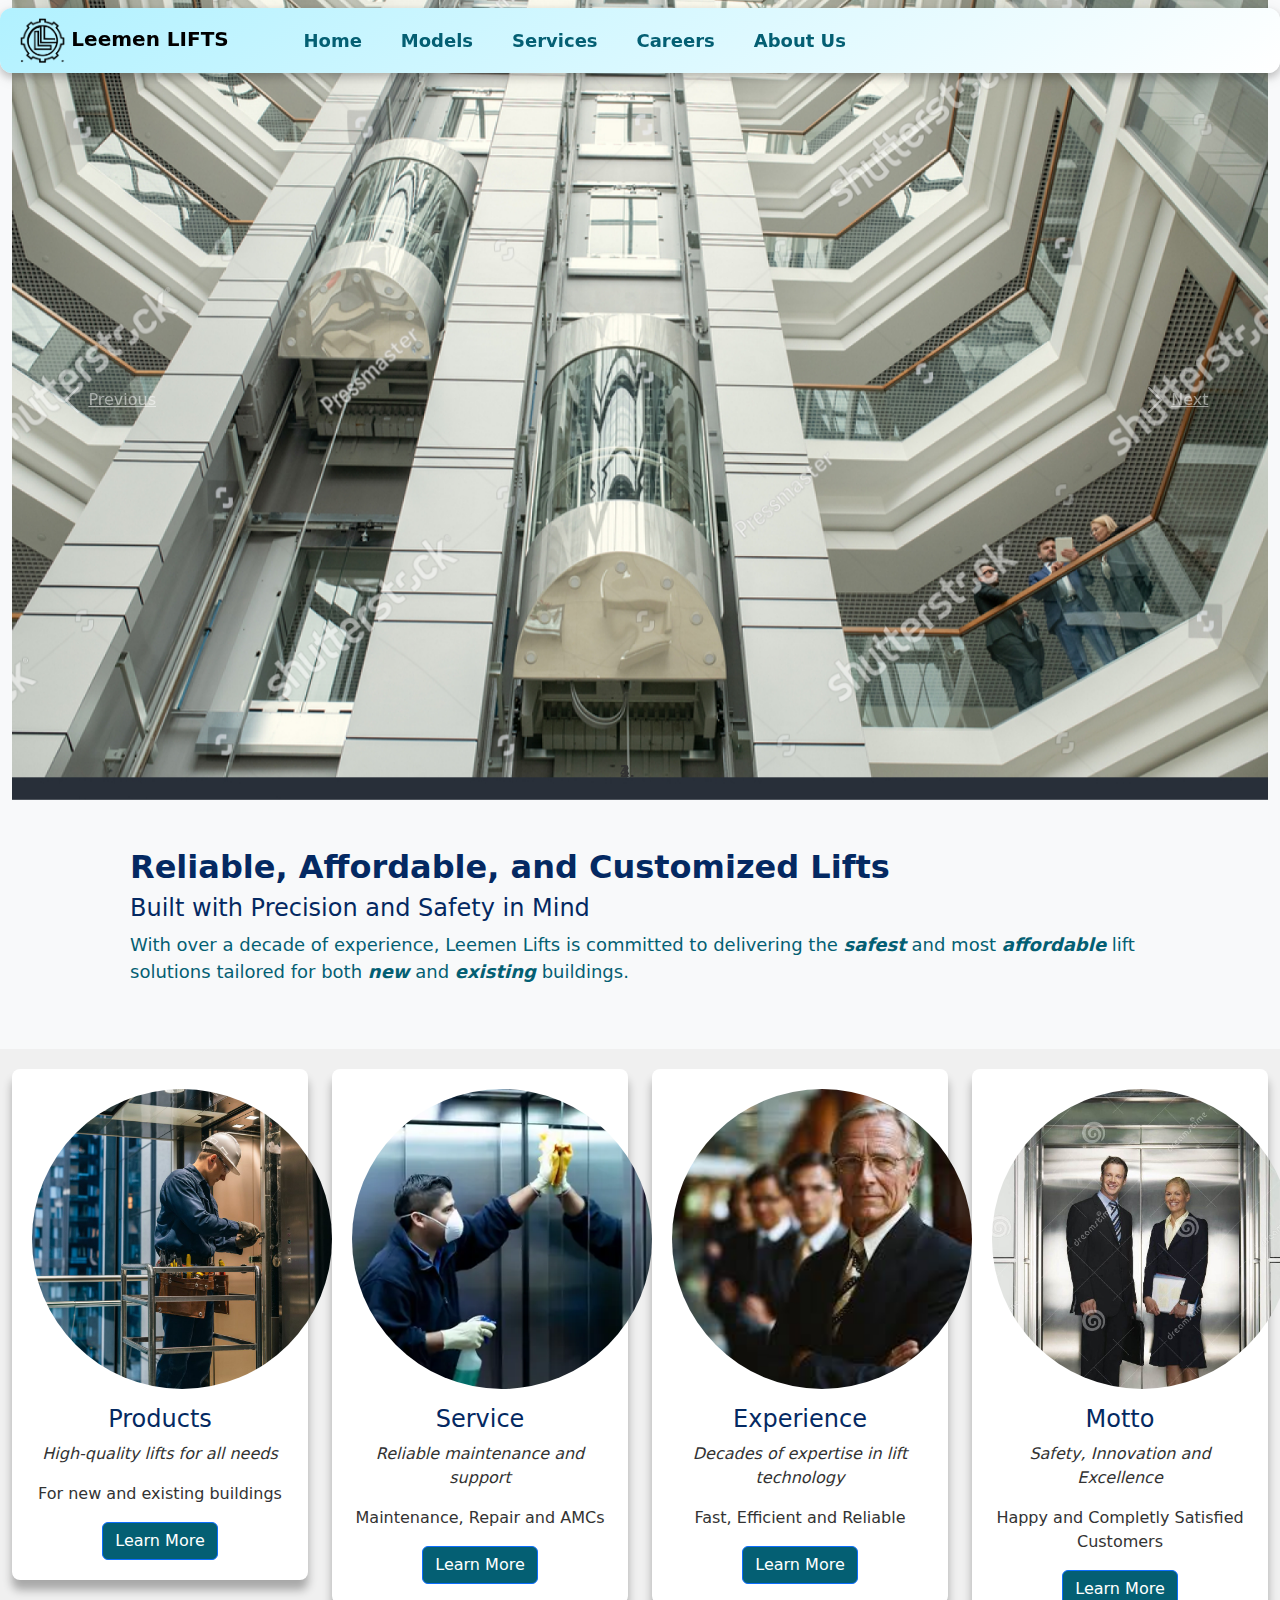
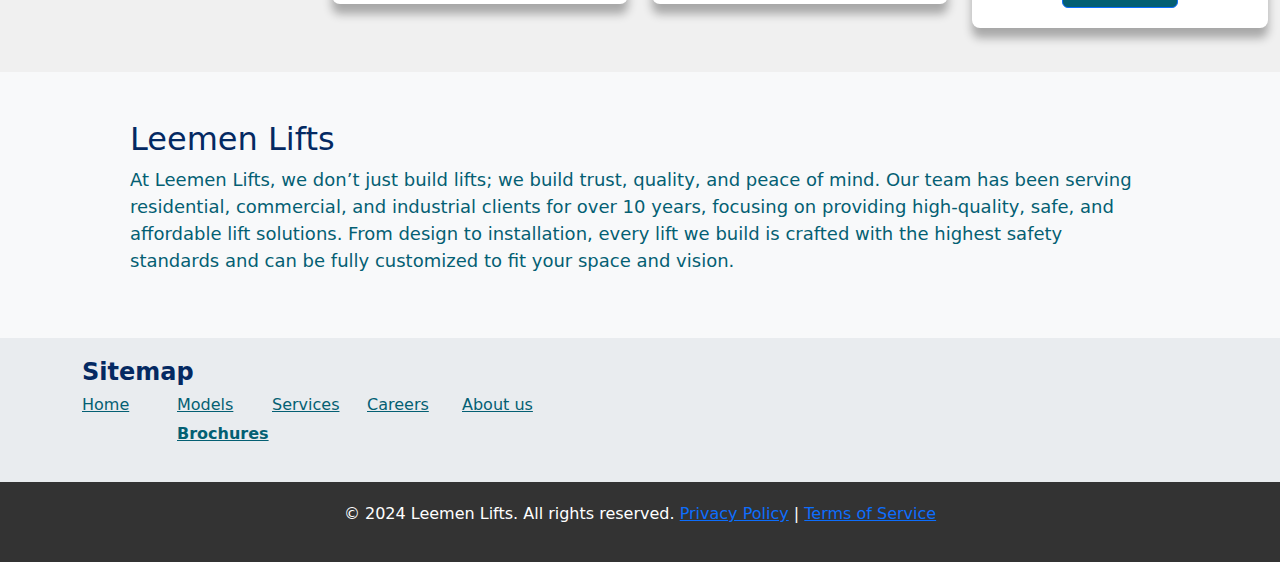
==== index.html @ fea9c51a "first" ====
<!DOCTYPE html>
<html lang="en">



<head>
    <meta charset="UTF-8">
    <meta name="viewport" content="width=device-width, initial-scale=1.0">
    <title>Leemen Lifts - Home</title>
    <link href="https://cdn.jsdelivr.net/npm/bootstrap@5.3.0-alpha1/dist/css/bootstrap.min.css" rel="stylesheet">
    <link rel="stylesheet" href="home/home_styles.css">
</head>



<body>

<!-- Navbar -->
<div class="container-fluid">
    <nav class="navbar navbar-expand-lg navbar-light fixed-top">
        <a class="navbar-brand" href="index.html">
            <img src="home/images/leemen_logo.png" alt="Leemen Lifts Logo" width="45" height="45"> 
            <strong>Leemen LIFTS</strong>
        </a>
        <button class="navbar-toggler" type="button" data-toggle="collapse" data-target="#navbarNav" aria-controls="navbarNav" aria-expanded="false" aria-label="Toggle navigation">
            <span class="navbar-toggler-icon"></span>
        </button>
        <div class="collapse navbar-collapse justify-content-between" id="navbarNav">
            <ul class="navbar-nav">
                <li id="qwerty" class="nav-item active"><a class="nav-link" href="index.html">Home</a></li>
                <li class="nav-item"><a class="nav-link" href="models/models.html">Models</a></li>
                <li class="nav-item"><a class="nav-link" href="services/services.html">Services</a></li>
                <li class="nav-item"><a class="nav-link" href="careers/careers.html">Careers</a></li>
                <li class="nav-item"><a class="nav-link" href="about_us/aboutus.html">About Us</a></li>
            </ul>
        </div>
    </nav>
</div>




<!-- Carousel -->
<div class="container-fluid">
    <div id="carouselExampleIndicators" class="carousel slide" data-ride="carousel">
        <ol class="carousel-indicators">
            <li data-target="#carouselExampleIndicators" data-slide-to="0" class="active"></li>
            <li data-target="#carouselExampleIndicators" data-slide-to="1"></li>
            <li data-target="#carouselExampleIndicators" data-slide-to="2"></li>
            <li data-target="#carouselExampleIndicators" data-slide-to="3"></li>
        </ol>
        <div class="carousel-inner">
            <div class="carousel-item active">
                <img src="home/images/home_outside.jpg" class="d-block w-100" alt="Slide 1">
            </div>
            <div class="carousel-item">
                <img src="home/images/home_staircase.jpg" class="d-block w-100" alt="Slide 2">
            </div>
            <div class="carousel-item">
                <img src="home/images/home_steel_front.webp" class="d-block w-100" alt="Slide 3">
            </div>
            <div class="carousel-item">
                <img src="home/images/home_terrace.jpg" class="d-block w-100" alt="Slide 4">
            </div>
        </div>
        <a class="carousel-control-prev" href="#carouselExampleIndicators" role="button" data-slide="prev">
            <span class="carousel-control-prev-icon" aria-hidden="true"></span>
            <span class="sr-only">Previous</span>
        </a>
        <a class="carousel-control-next" href="#carouselExampleIndicators" role="button" data-slide="next">
            <span class="carousel-control-next-icon" aria-hidden="true"></span>
            <span class="sr-only">Next</span>
        </a>
    </div>
</div>

<!-- Jumbotron Section -->
<div class="container">
    <div class="col-md-12">
        <div class="h-100 p-5 bg-light rounded-3">
            <h2 id="home_jumbotron_head"><strong>Reliable, Affordable, and Customized Lifts </strong></h2>
            <h4 id="home_jumbotron_head">Built with Precision and Safety in Mind</h4>
          <p id="home_jumbotron_para">With over a decade of experience, Leemen Lifts is committed to delivering 
            the <strong><em>safest</em></strong> and most <strong><em>affordable</em></strong> lift solutions 
            tailored for both <strong><em>new</em></strong> and <strong><em>existing</em></strong> buildings.</p>
          <!-- <button class="btn btn-outline-secondary" type="button">Example button</button> -->
        </div>
      </div>
</div>


<!-- Products, Services, Motto Section -->
<section class="product-section">
    <div class="container-fluid">
        <div class="row">
            <div class="col-12 col-sm-6 col-md-4 col-lg-3 mb-4">
                <div class="product-card">
                    <img src="home/images/home_product.jpg" alt="Product 1">
                    <h4 class="mt-3">Products</h5>
                    <p><em>High-quality lifts for all needs</em></p>
                    <p>For new and existing buildings</p>                    
                    <a href="models/models.html">
                        <button class="btn btn-primary">Learn More</button>
                    </a>
                </div>
            </div>
            <div class="col-12 col-sm-6 col-md-4 col-lg-3 mb-4">
                <div class="product-card">
                    <img src="home/images/home_servicing.webp" alt="Service 1">
                    <h4 class="mt-3">Service</h5>
                    <p><em>Reliable maintenance and support</em></p>
                    <p>Maintenance, Repair and AMCs</p>
                    <a href="services/services.html">
                        <button class="btn btn-primary">Learn More</button>
                    </a>
                </div>
            </div>
            <div class="col-12 col-sm-6 col-md-4 col-lg-3 mb-4">
                <div class="product-card">
                    <img src="home/images/home_experience.jpeg" alt="Experience">
                    <h4 class="mt-3">Experience</h5>
                    <p><em>Decades of expertise in lift technology</em></p>
                    <p>Fast, Efficient and Reliable</p>
                    <a href="about_us/aboutus.html">
                        <button class="btn btn-primary">Learn More</button>
                    </a>
                </div>
            </div>
            <div class="col-12 col-sm-6 col-md-4 col-lg-3 mb-4">
                <div class="product-card">
                    <img src="home/images/home_happy_customer.jpg" alt="Motto">
                    <h4 class="mt-3">Motto</h5>
                    <p><em>Safety, Innovation and Excellence</em></p>
                    <p>Happy and Completly Satisfied Customers</p>
                    <a href="about_us/aboutus.html">
                        <button class="btn btn-primary">Learn More</button>
                    </a>
                    
                </div>
            </div>
        </div>
    </div>
</section>


<!-- Jumbotron Section -->
<div class="container">
    <div class="col-md-12">
        <div class="h-100 p-5 bg-light rounded-3">
            <h2 id="home_jumbotron_head">Leemen Lifts</h2>
          <p id="home_jumbotron_para">At Leemen Lifts, we don’t just build lifts; we build trust,
             quality, and peace of mind. Our team has been serving residential, commercial, and 
             industrial clients for over 10 years, focusing on providing high-quality, safe, and 
             affordable lift solutions. From design to installation, every lift we build is crafted 
             with the highest safety standards and can be fully customized to fit your space and vision.</p>
          <!-- <button class="btn btn-outline-secondary" type="button">Example button</button> -->
        </div>
      </div>
</div>


<!-- Sitemap -->
<div class="sitemap">
    <div class="container">
        <h4>Sitemap</h4>
        <div class="row">

            <div class="col-md-1">
                <a href="index.html"><h6>Home</h6></a>                
            </div>

            <div class="col-md-1">
                <a href="models/models.html"><h6>Models</h6></a>
                <ul>
                    <li><a href="brochures/brochures.html">Brochures</a></li>
                </ul>
            </div>

            <div class="col-md-1">
                <a href="services/services.html"><h6>Services</h6></a>
            </div>

            <div class="col-md-1">
                <a href="careers/careers.html"><h6>Careers</h6></a>
            </div>

            <div class="col-md-1">
                <a href="about_us/aboutus.html"><h6>About us</h6></a>
            </div>
        </div>
    </div>
</div>

<!-- Footer -->
<footer class="footer text-center">
    <div class="container">
        <p>&copy; 2024 Leemen Lifts. All rights reserved.
        <a href="#">Privacy Policy</a> | <a href="#">Terms of Service</a></p>
    </div>
</footer>

<script src="https://code.jquery.com/jquery-3.5.1.min.js"></script>
<script src="https://cdn.jsdelivr.net/npm/@popperjs/core@2.5.4/dist/umd/popper.min.js"></script>
<script src="https://stackpath.bootstrapcdn.com/bootstrap/4.5.2/js/bootstrap.min.js"></script>
<script src="home/home_script.js"></script>
</body>
</html>
---- home/home_styles.css ----
body {
    background-color: #f8f9fa;
    color: #333;
}






.navbar {
    border-radius: 12px; /* Rounded corners */
    box-shadow: 0px 4px 8px rgba(0, 0, 0, 0.2), 0px 4px 15px rgba(0, 0, 0, 0.1); /* 3D shadow effect */
    background: linear-gradient(145deg,  #b1f1ff, #ffffff); /* Subtle gradient for depth */
    padding: 5px 20px; /* Adds space around the navbar for emphasis */
    margin-top: 8px;
}

.navbar-nav {
    align-items: center;
    margin-left: 5%;
    margin-right: 40%;
    width: 100%;
    justify-content: space-between;
    position: sticky;
}

.navbar-nav .nav-link {
    color: #045f73;
    font-size: large;
    font-weight: bold;
    padding: 8px 16px;
    border-radius: 8px;
    transition: background-color 0.2s, color 0.2s;
}

.navbar-nav .nav-link:hover {
    color: darkred; /* Optional: darkens color when hovered */
}







.carousel-item img {
    height: 800px;
    width: 1200px;
    object-fit: cover;
}


#home_jumbotron_head {
    color: #042962;
}
#home_jumbotron_para {
    color: #045f73;
    font-size: large;
}



.product-section {
    padding: 20px 0;
    background-color: #f0f0f0;
}


.product-card {
    text-align: center;
    padding: 20px;
    background-color: #fff;
    border-radius: 8px;
    box-shadow: 0 10px 10px rgba(0, 0, 0, 0.3);
}

.product-card img {
    width: 300px;
    height: 300px;
    object-fit: cover;
    border-radius: 50%;
}

.product-section .product-card h4 {
    color: #042962;
}

.product-section .product-card button {
    background-color: #045f73;
}










.sitemap {
    padding: 20px 0;
    background-color: #e9ecef;
    color: #555;
}

.sitemap ul {
    list-style-type: none;
    padding: 0;
}

.sitemap ul:hover {
    color: darkred; /* Optional: darkens color when hovered */
}

.sitemap h4 {
    font-weight: bold;
    color: #042962;
}

.sitemap a {
    font-weight: bold;
    color: #045f73;
}

.sitemap a:hover {
    font-weight: bold;
    color: darkred;
}





.footer {
    background-color: #333;
    color: #fff;
    padding: 20px 0;
}
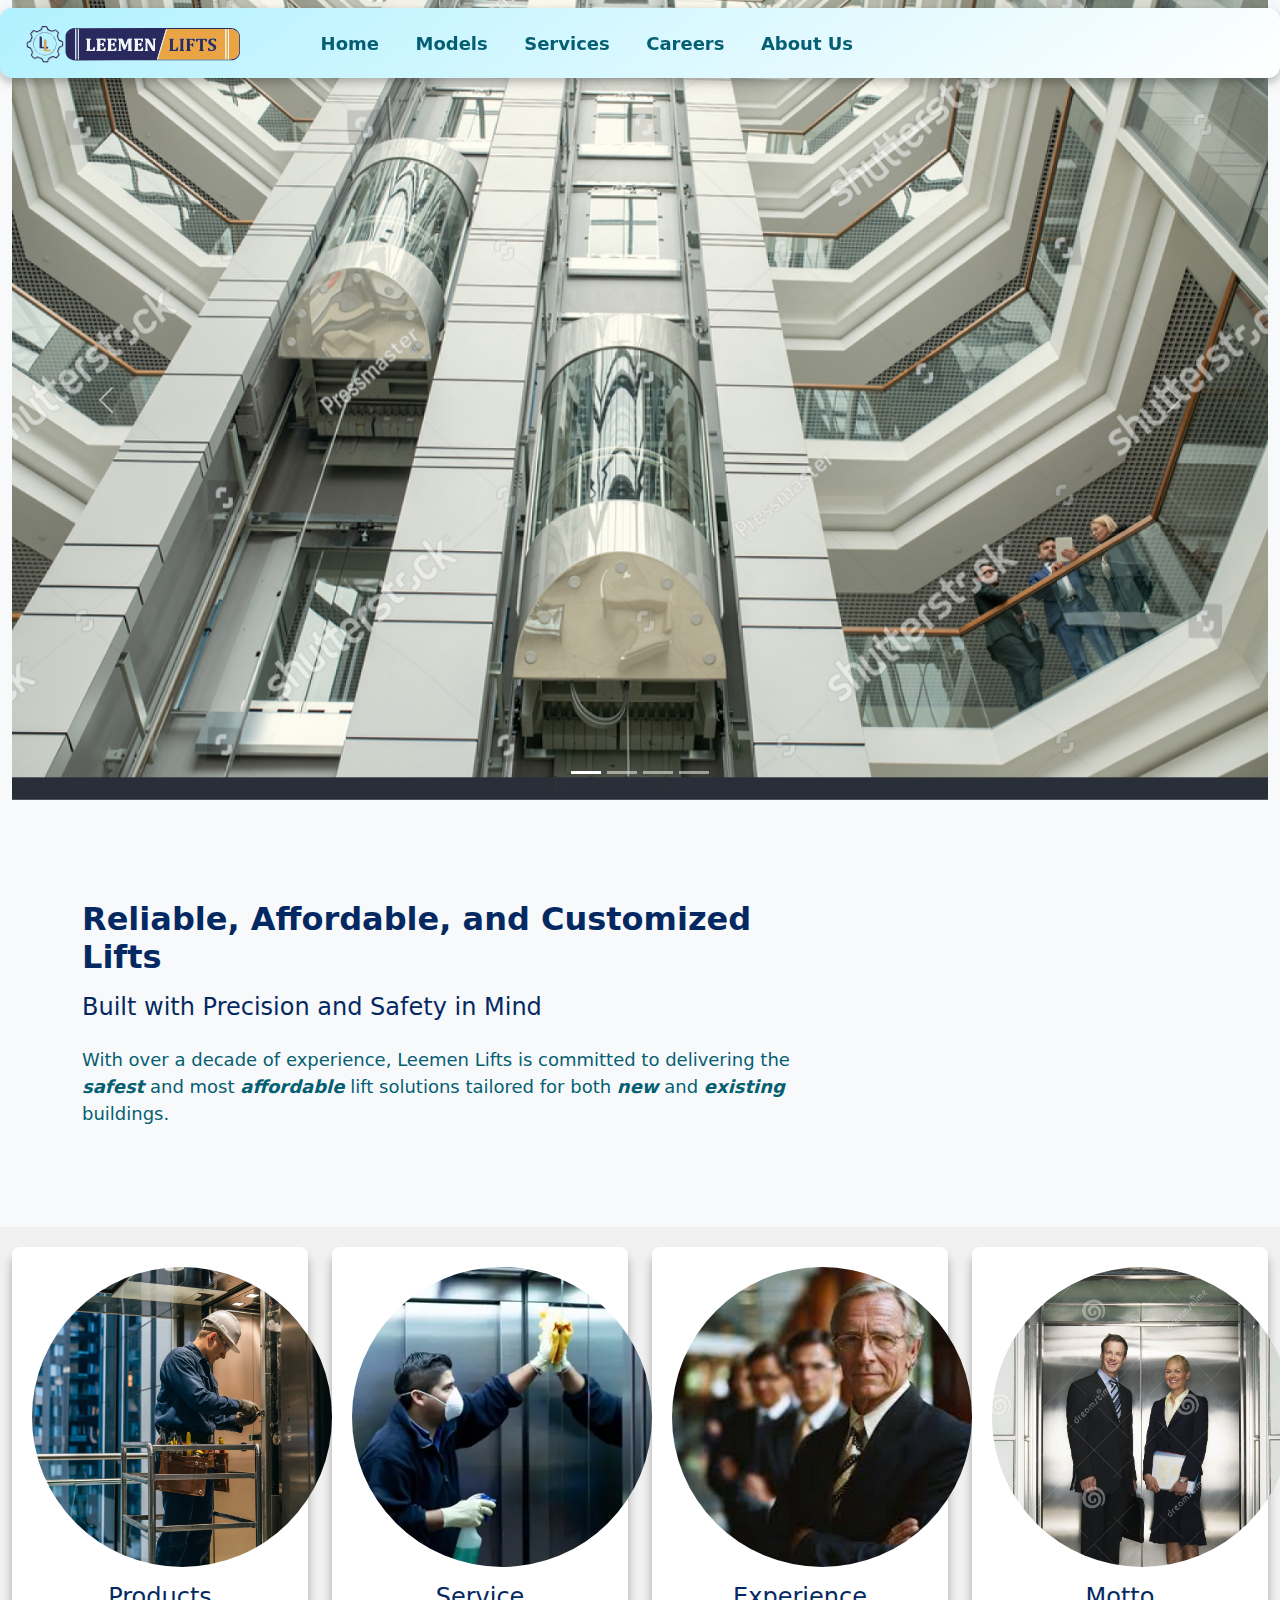
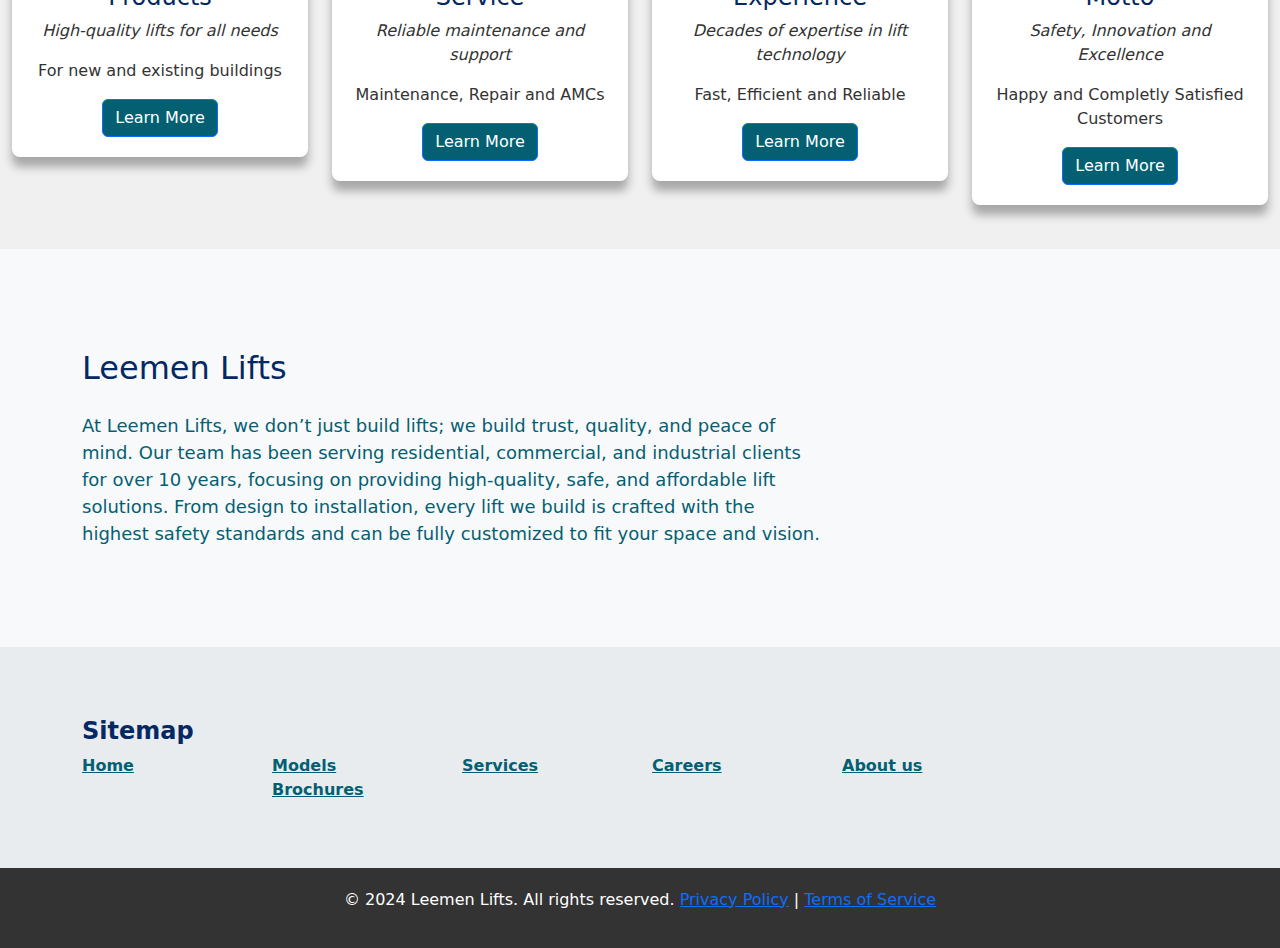
==== commit aacc8d40: "V1" ====
--- a/index.html
+++ b/index.html
@@ -7,6 +7,7 @@
     <meta charset="UTF-8">
     <meta name="viewport" content="width=device-width, initial-scale=1.0">
     <title>Leemen Lifts - Home</title>
+    <link rel="icon" type="image/x-icon" href="home/images/favicon.svg">
     <link href="https://cdn.jsdelivr.net/npm/bootstrap@5.3.0-alpha1/dist/css/bootstrap.min.css" rel="stylesheet">
     <link rel="stylesheet" href="home/home_styles.css">
 </head>
@@ -17,17 +18,16 @@
 
 <!-- Navbar -->
 <div class="container-fluid">
-    <nav class="navbar navbar-expand-lg navbar-light fixed-top">
+    <nav class="navbar navbar-expand-lg navbar-light bg-light fixed-top">
         <a class="navbar-brand" href="index.html">
-            <img src="home/images/leemen_logo.png" alt="Leemen Lifts Logo" width="45" height="45"> 
-            <strong>Leemen LIFTS</strong>
+            <img src="home/images/lllogo.svg" alt="Leemen Lifts Logo" height="50">
         </a>
-        <button class="navbar-toggler" type="button" data-toggle="collapse" data-target="#navbarNav" aria-controls="navbarNav" aria-expanded="false" aria-label="Toggle navigation">
+        <button class="navbar-toggler" type="button" data-bs-toggle="collapse" data-bs-target="#navbarNav" aria-controls="navbarNav" aria-expanded="false" aria-label="Toggle navigation">
             <span class="navbar-toggler-icon"></span>
         </button>
         <div class="collapse navbar-collapse justify-content-between" id="navbarNav">
             <ul class="navbar-nav">
-                <li id="qwerty" class="nav-item active"><a class="nav-link" href="index.html">Home</a></li>
+                <li class="nav-item"><a class="nav-link" href="index.html"><strong>Home</strong></a></li>
                 <li class="nav-item"><a class="nav-link" href="models/models.html">Models</a></li>
                 <li class="nav-item"><a class="nav-link" href="services/services.html">Services</a></li>
                 <li class="nav-item"><a class="nav-link" href="careers/careers.html">Careers</a></li>
@@ -42,12 +42,12 @@
 
 <!-- Carousel -->
 <div class="container-fluid">
-    <div id="carouselExampleIndicators" class="carousel slide" data-ride="carousel">
+    <div id="carouselExampleIndicators" class="carousel slide" data-bs-ride="carousel" data-bs-interval="4000" data-bs-pause="false">
         <ol class="carousel-indicators">
-            <li data-target="#carouselExampleIndicators" data-slide-to="0" class="active"></li>
-            <li data-target="#carouselExampleIndicators" data-slide-to="1"></li>
-            <li data-target="#carouselExampleIndicators" data-slide-to="2"></li>
-            <li data-target="#carouselExampleIndicators" data-slide-to="3"></li>
+            <li data-bs-target="#carouselExampleIndicators" data-bs-slide-to="0" class="active"></li>
+            <li data-bs-target="#carouselExampleIndicators" data-bs-slide-to="1"></li>
+            <li data-bs-target="#carouselExampleIndicators" data-bs-slide-to="2"></li>
+            <li data-bs-target="#carouselExampleIndicators" data-bs-slide-to="3"></li>
         </ol>
         <div class="carousel-inner">
             <div class="carousel-item active">
@@ -63,24 +63,26 @@
                 <img src="home/images/home_terrace.jpg" class="d-block w-100" alt="Slide 4">
             </div>
         </div>
-        <a class="carousel-control-prev" href="#carouselExampleIndicators" role="button" data-slide="prev">
+        <a class="carousel-control-prev" href="#carouselExampleIndicators" role="button" data-bs-slide="prev">
             <span class="carousel-control-prev-icon" aria-hidden="true"></span>
-            <span class="sr-only">Previous</span>
+            <span class="visually-hidden">Previous</span>
         </a>
-        <a class="carousel-control-next" href="#carouselExampleIndicators" role="button" data-slide="next">
+        <a class="carousel-control-next" href="#carouselExampleIndicators" role="button" data-bs-slide="next">
             <span class="carousel-control-next-icon" aria-hidden="true"></span>
-            <span class="sr-only">Next</span>
+            <span class="visually-hidden">Next</span>
         </a>
     </div>
 </div>
 
+
+
 <!-- Jumbotron Section -->
-<div class="container">
-    <div class="col-md-12">
-        <div class="h-100 p-5 bg-light rounded-3">
-            <h2 id="home_jumbotron_head"><strong>Reliable, Affordable, and Customized Lifts </strong></h2>
-            <h4 id="home_jumbotron_head">Built with Precision and Safety in Mind</h4>
-          <p id="home_jumbotron_para">With over a decade of experience, Leemen Lifts is committed to delivering 
+<div class="container custom-jumbotron-gap">
+    <div class="col-md-8">
+        <div class="h-100 bg-light rounded-3">
+            <h2 id="home_jumbotron_head" class="mb-3"><strong>Reliable, Affordable, and Customized Lifts </strong></h2>
+            <h4 id="home_jumbotron_head" class="mb-4">Built with Precision and Safety in Mind</h4>
+          <p id="home_jumbotron_para" class="mb-0">With over a decade of experience, Leemen Lifts is committed to delivering 
             the <strong><em>safest</em></strong> and most <strong><em>affordable</em></strong> lift solutions 
             tailored for both <strong><em>new</em></strong> and <strong><em>existing</em></strong> buildings.</p>
           <!-- <button class="btn btn-outline-secondary" type="button">Example button</button> -->
@@ -144,11 +146,11 @@
 
 
 <!-- Jumbotron Section -->
-<div class="container">
-    <div class="col-md-12">
-        <div class="h-100 p-5 bg-light rounded-3">
-            <h2 id="home_jumbotron_head">Leemen Lifts</h2>
-          <p id="home_jumbotron_para">At Leemen Lifts, we don’t just build lifts; we build trust,
+<div class="container custom-jumbotron-gap">
+    <div class="col-md-8">
+        <div class="h-100 bg-light rounded-3">
+            <h2 id="home_jumbotron_head" class="mb-4">Leemen Lifts</h2>
+          <p id="home_jumbotron_para" class="mb-0">At Leemen Lifts, we don’t just build lifts; we build trust,
              quality, and peace of mind. Our team has been serving residential, commercial, and 
              industrial clients for over 10 years, focusing on providing high-quality, safe, and 
              affordable lift solutions. From design to installation, every lift we build is crafted 
@@ -161,31 +163,31 @@
 
 <!-- Sitemap -->
 <div class="sitemap">
-    <div class="container">
+    <div class="container custom-sitemap-gap">
         <h4>Sitemap</h4>
         <div class="row">
 
-            <div class="col-md-1">
-                <a href="index.html"><h6>Home</h6></a>                
-            </div>
-
-            <div class="col-md-1">
-                <a href="models/models.html"><h6>Models</h6></a>
+            <div class="col-md-2">
+                <a href="index.html">Home</a>                
+            </div>
+
+            <div class="col-md-2">
+                <a href="models/models.html">Models</a>
                 <ul>
                     <li><a href="brochures/brochures.html">Brochures</a></li>
                 </ul>
             </div>
 
-            <div class="col-md-1">
-                <a href="services/services.html"><h6>Services</h6></a>
-            </div>
-
-            <div class="col-md-1">
-                <a href="careers/careers.html"><h6>Careers</h6></a>
-            </div>
-
-            <div class="col-md-1">
-                <a href="about_us/aboutus.html"><h6>About us</h6></a>
+            <div class="col-md-2">
+                <a href="services/services.html">Services</a>
+            </div>
+
+            <div class="col-md-2">
+                <a href="careers/careers.html">Careers</a>
+            </div>
+
+            <div class="col-md-2">
+                <a href="about_us/aboutus.html">About us</a>
             </div>
         </div>
     </div>
@@ -202,6 +204,7 @@
 <script src="https://code.jquery.com/jquery-3.5.1.min.js"></script>
 <script src="https://cdn.jsdelivr.net/npm/@popperjs/core@2.5.4/dist/umd/popper.min.js"></script>
 <script src="https://stackpath.bootstrapcdn.com/bootstrap/4.5.2/js/bootstrap.min.js"></script>
+<script src="https://cdn.jsdelivr.net/npm/bootstrap@5.3.1/dist/js/bootstrap.bundle.min.js"></script>
 <script src="home/home_script.js"></script>
 </body>
-</html>
+</html> 
--- a/home/home_styles.css
+++ b/home/home_styles.css
@@ -141,3 +141,19 @@
 
 
 
+
+
+
+
+.custom-jumbotron-gap {
+    margin-top: 100px;
+    margin-bottom: 100px;
+}
+
+.custom-sitemap-gap {
+    margin-top: 50px;
+    margin-bottom: 30px;
+}
+
+
+
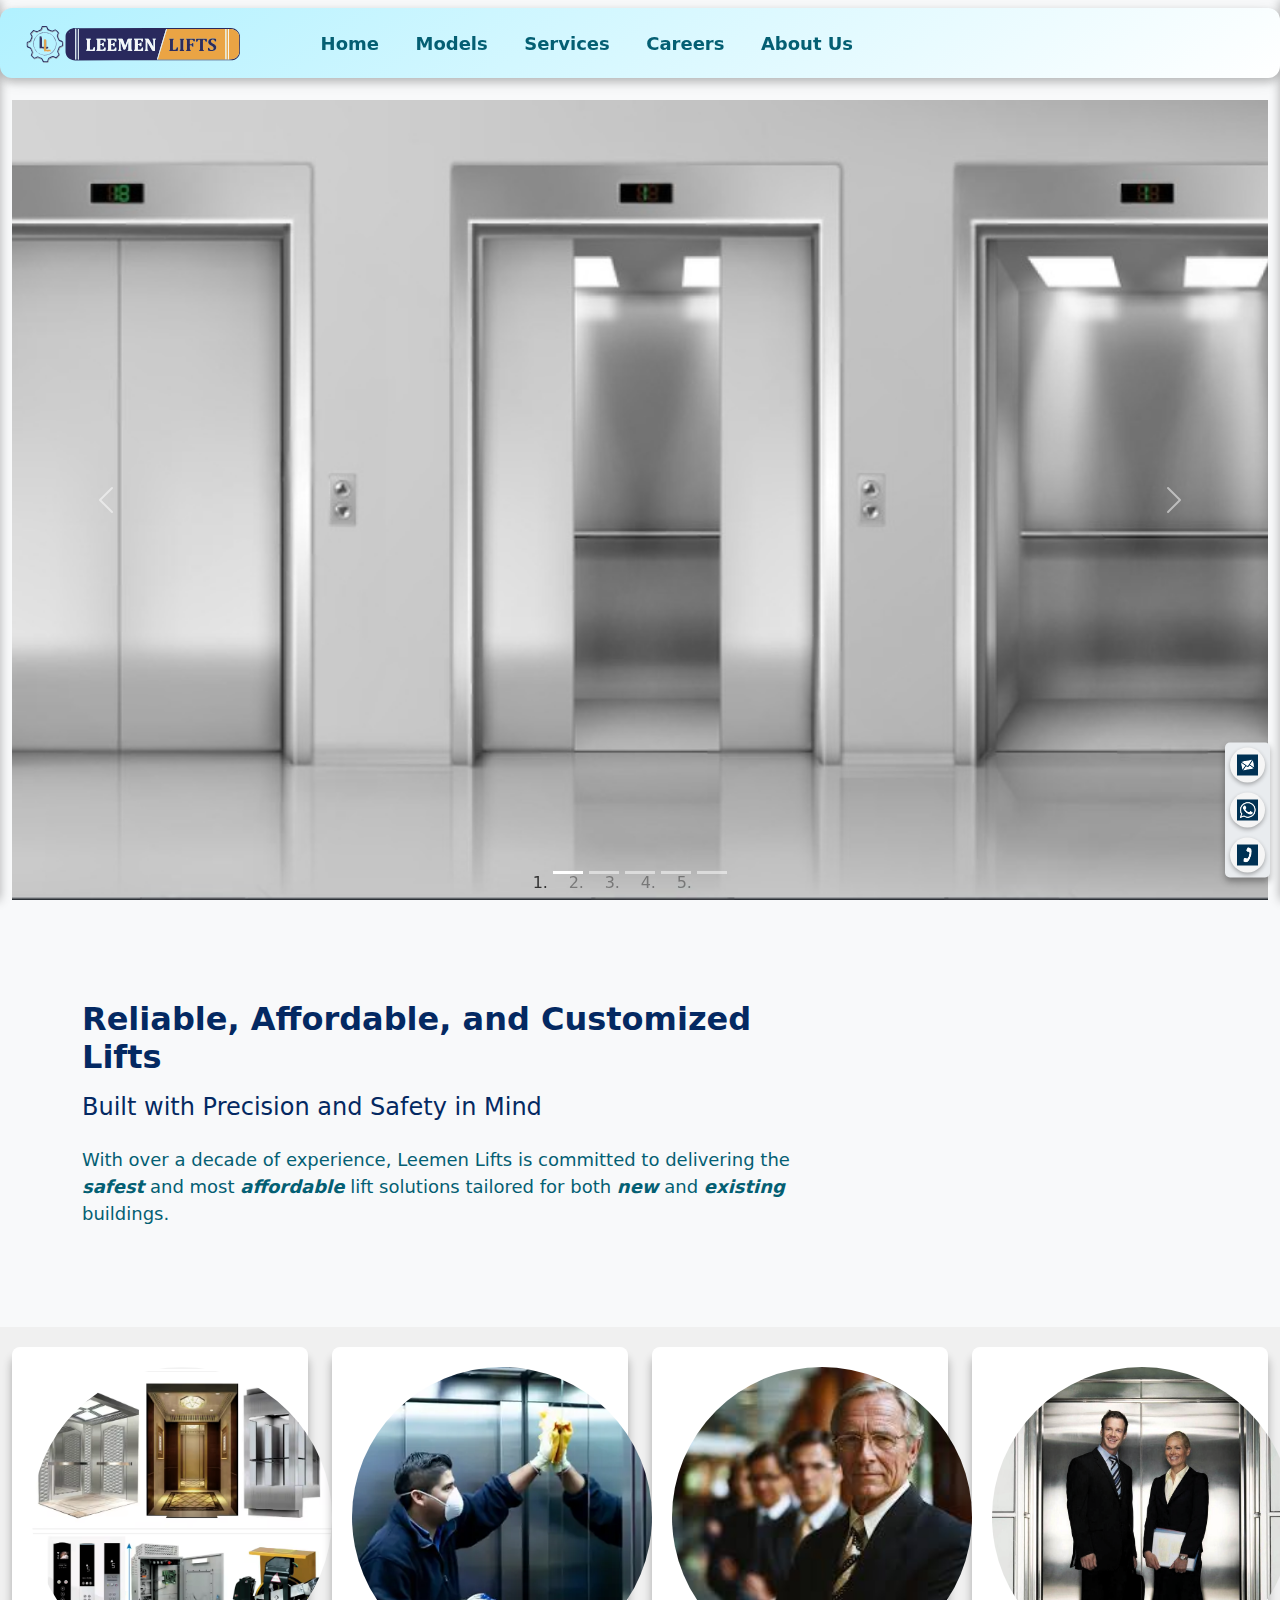
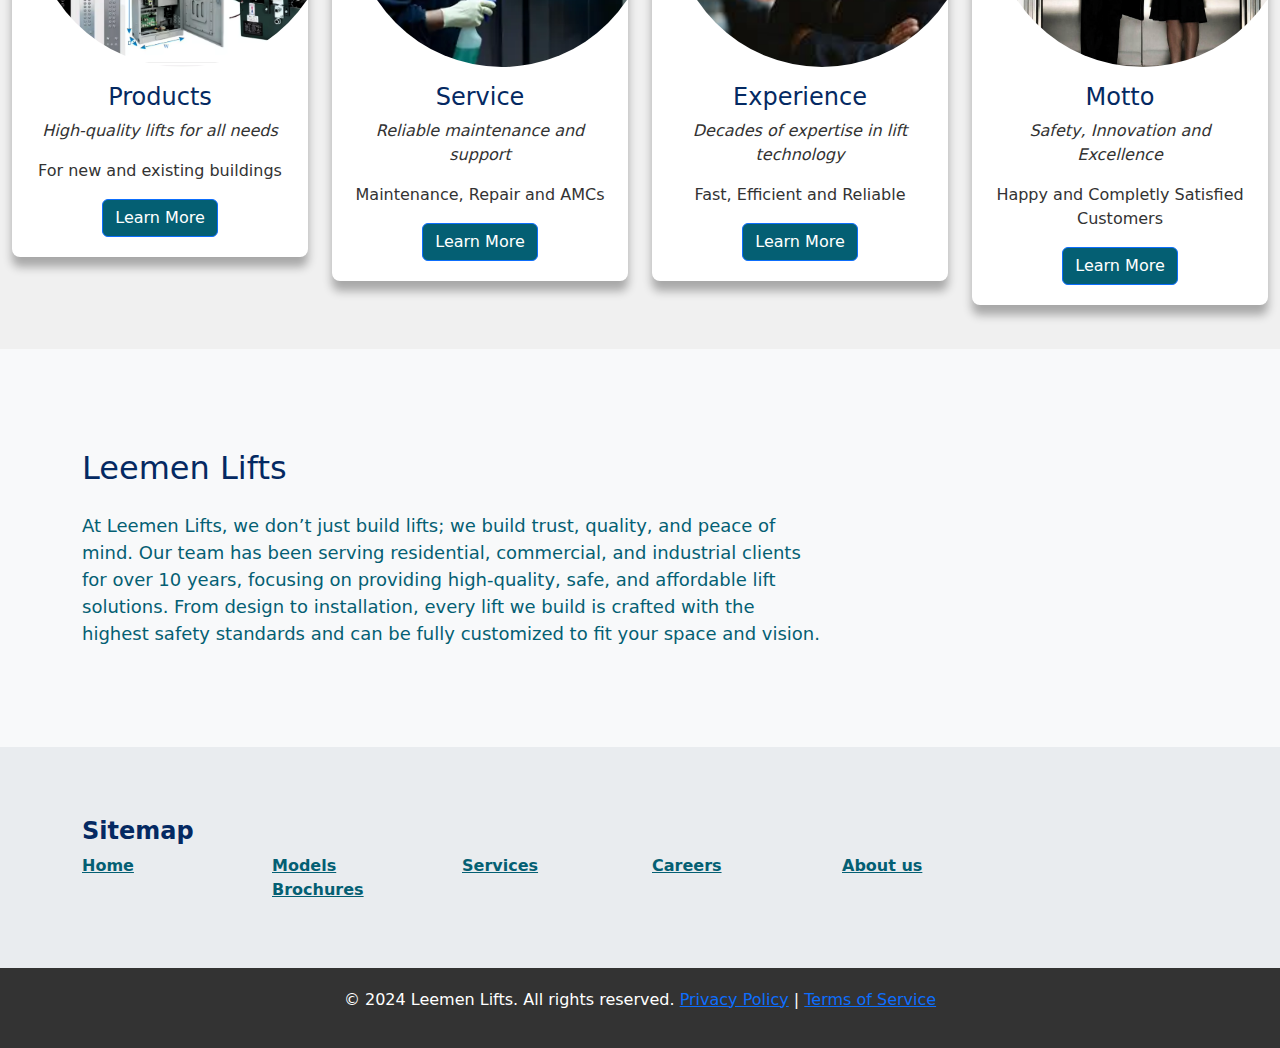
==== commit ac6bcde1: "V2" ====
--- a/index.html
+++ b/index.html
@@ -15,6 +15,31 @@
 
 
 <body>
+
+
+<!-- Entry Animation -->
+<!-- Lift Doors -->
+<div class="lift-doors">
+    <div class="door left"></div>
+    <div class="door right"></div>
+</div>
+
+
+
+<!-- Contact Card -->
+<div class="contact-card">
+    <a href="mailto:leemenlifts@mail.com" class="contact-icon" title="Email">
+        <img src="home/images/mail.png" alt="Email Icon">
+    </a>
+    <a href="https://wa.me/+919160488848" target="_blank" class="contact-icon" title="WhatsApp">
+        <img src="home/images/whatsapp.png" alt="WhatsApp Icon">
+    </a>
+    <a href="tel:+919160488848" class="contact-icon" title="Phone">
+        <img src="home/images/phone.png" alt="Phone Icon">
+    </a>
+</div>
+
+    
 
 <!-- Navbar -->
 <div class="container-fluid">
@@ -41,26 +66,30 @@
 
 
 <!-- Carousel -->
-<div class="container-fluid">
+<div class="container-fluid custom-carousel-gap">
     <div id="carouselExampleIndicators" class="carousel slide" data-bs-ride="carousel" data-bs-interval="4000" data-bs-pause="false">
         <ol class="carousel-indicators">
             <li data-bs-target="#carouselExampleIndicators" data-bs-slide-to="0" class="active"></li>
             <li data-bs-target="#carouselExampleIndicators" data-bs-slide-to="1"></li>
             <li data-bs-target="#carouselExampleIndicators" data-bs-slide-to="2"></li>
             <li data-bs-target="#carouselExampleIndicators" data-bs-slide-to="3"></li>
+            <li data-bs-target="#carouselExampleIndicators" data-bs-slide-to="4"></li>
         </ol>
         <div class="carousel-inner">
             <div class="carousel-item active">
-                <img src="home/images/home_outside.jpg" class="d-block w-100" alt="Slide 1">
-            </div>
-            <div class="carousel-item">
-                <img src="home/images/home_staircase.jpg" class="d-block w-100" alt="Slide 2">
-            </div>
-            <div class="carousel-item">
-                <img src="home/images/home_steel_front.webp" class="d-block w-100" alt="Slide 3">
-            </div>
-            <div class="carousel-item">
-                <img src="home/images/home_terrace.jpg" class="d-block w-100" alt="Slide 4">
+                <img src="home/images/home_carousel_1.png" class="d-block w-100" alt="Slide 1">
+            </div>
+            <div class="carousel-item">
+                <img src="home/images/home_carousel_2.png" class="d-block w-100" alt="Slide 2">
+            </div>
+            <div class="carousel-item">
+                <img src="home/images/home_carousel_3.png" class="d-block w-100" alt="Slide 3">
+            </div>
+            <div class="carousel-item">
+                <img src="home/images/home_carousel_4.png" class="d-block w-100" alt="Slide 4">
+            </div>
+            <div class="carousel-item">
+                <img src="home/images/home_carousel_5.png" class="d-block w-100" alt="Slide 4">
             </div>
         </div>
         <a class="carousel-control-prev" href="#carouselExampleIndicators" role="button" data-bs-slide="prev">
@@ -97,7 +126,7 @@
         <div class="row">
             <div class="col-12 col-sm-6 col-md-4 col-lg-3 mb-4">
                 <div class="product-card">
-                    <img src="home/images/home_product.jpg" alt="Product 1">
+                    <img src="home/images/home_products.png" alt="Product 1">
                     <h4 class="mt-3">Products</h5>
                     <p><em>High-quality lifts for all needs</em></p>
                     <p>For new and existing buildings</p>                    
@@ -130,7 +159,7 @@
             </div>
             <div class="col-12 col-sm-6 col-md-4 col-lg-3 mb-4">
                 <div class="product-card">
-                    <img src="home/images/home_happy_customer.jpg" alt="Motto">
+                    <img src="home/images/home_happy_customer.png" alt="Motto">
                     <h4 class="mt-3">Motto</h5>
                     <p><em>Safety, Innovation and Excellence</em></p>
                     <p>Happy and Completly Satisfied Customers</p>
--- a/home/home_styles.css
+++ b/home/home_styles.css
@@ -155,5 +155,96 @@
     margin-bottom: 30px;
 }
 
-
-
+.custom-carousel-gap {
+    margin-top: 100px;
+    margin-bottom: 100px;
+}
+
+
+/* Entry Animation */
+/* Lift doors styles */
+.lift-doors {
+    position: absolute; /* Make sure it overlays the background */
+    top: 0;
+    left: 0;
+    width: 100%;
+    height: 100%;
+    display: flex;
+    justify-content: center;
+    align-items: center;
+    z-index: 1000; /* Ensure it is on top of other elements */
+}
+
+/* Other existing styles remain unchanged */
+
+.door {
+    position: absolute;
+    top: 0;
+    width: 50%;
+    height: 100%;
+    background-color: rgba(255, 255, 255, 0.7); /* Glass effect */
+    border: 20px solid #88a3c7; /* Steel frame effect */
+    box-shadow: 0 0 10px rgba(0, 0, 0, 0.3); /* Subtle shadow for realism */
+    transition: all 3s ease-in-out; /* Smooth animation */
+}
+
+
+.left {
+    left: 0;
+    border-right: 50px solid #88a3c7; /* Shared border between doors */
+}
+
+.right {
+    right: 0;
+    border-left: 50px solid #88a3c7; /* Shared border between doors */
+}
+
+/* Content styling */
+.content {
+    display: none; /* Hidden initially */
+    z-index: 1; /* Below the doors */
+    text-align: center;
+    color: #333;
+}
+
+
+
+/* Contact Card */
+.contact-card {
+    position: fixed;
+    top: 90%;
+    right: 10px;
+    transform: translateY(-50%);
+    display: flex;
+    flex-direction: column;
+    gap: 10px;
+    background-color: #fff;
+    padding: 5px;
+    border-radius: 5px;
+    box-shadow: 0 4px 6px rgba(0, 0, 0, 0.3);
+    z-index: 1000;
+    background-color:#e9ecef;
+}
+
+.contact-icon {
+    display: flex;
+    justify-content: center;
+    align-items: center;
+    width: 35px;
+    height: 35px;
+    background-color: #f5f5f5;
+    border-radius: 50%;
+    box-shadow: 0 2px 4px rgba(0, 0, 0, 0.3);
+    transition: transform 0.3s ease, background-color 0.3s ease;
+    text-decoration: none;
+}
+
+.contact-icon:hover {
+    transform: scale(1.1);
+    background-color: #e6e6e6;
+}
+
+.contact-icon img {
+    width: 60%;
+    height: 60%;
+}
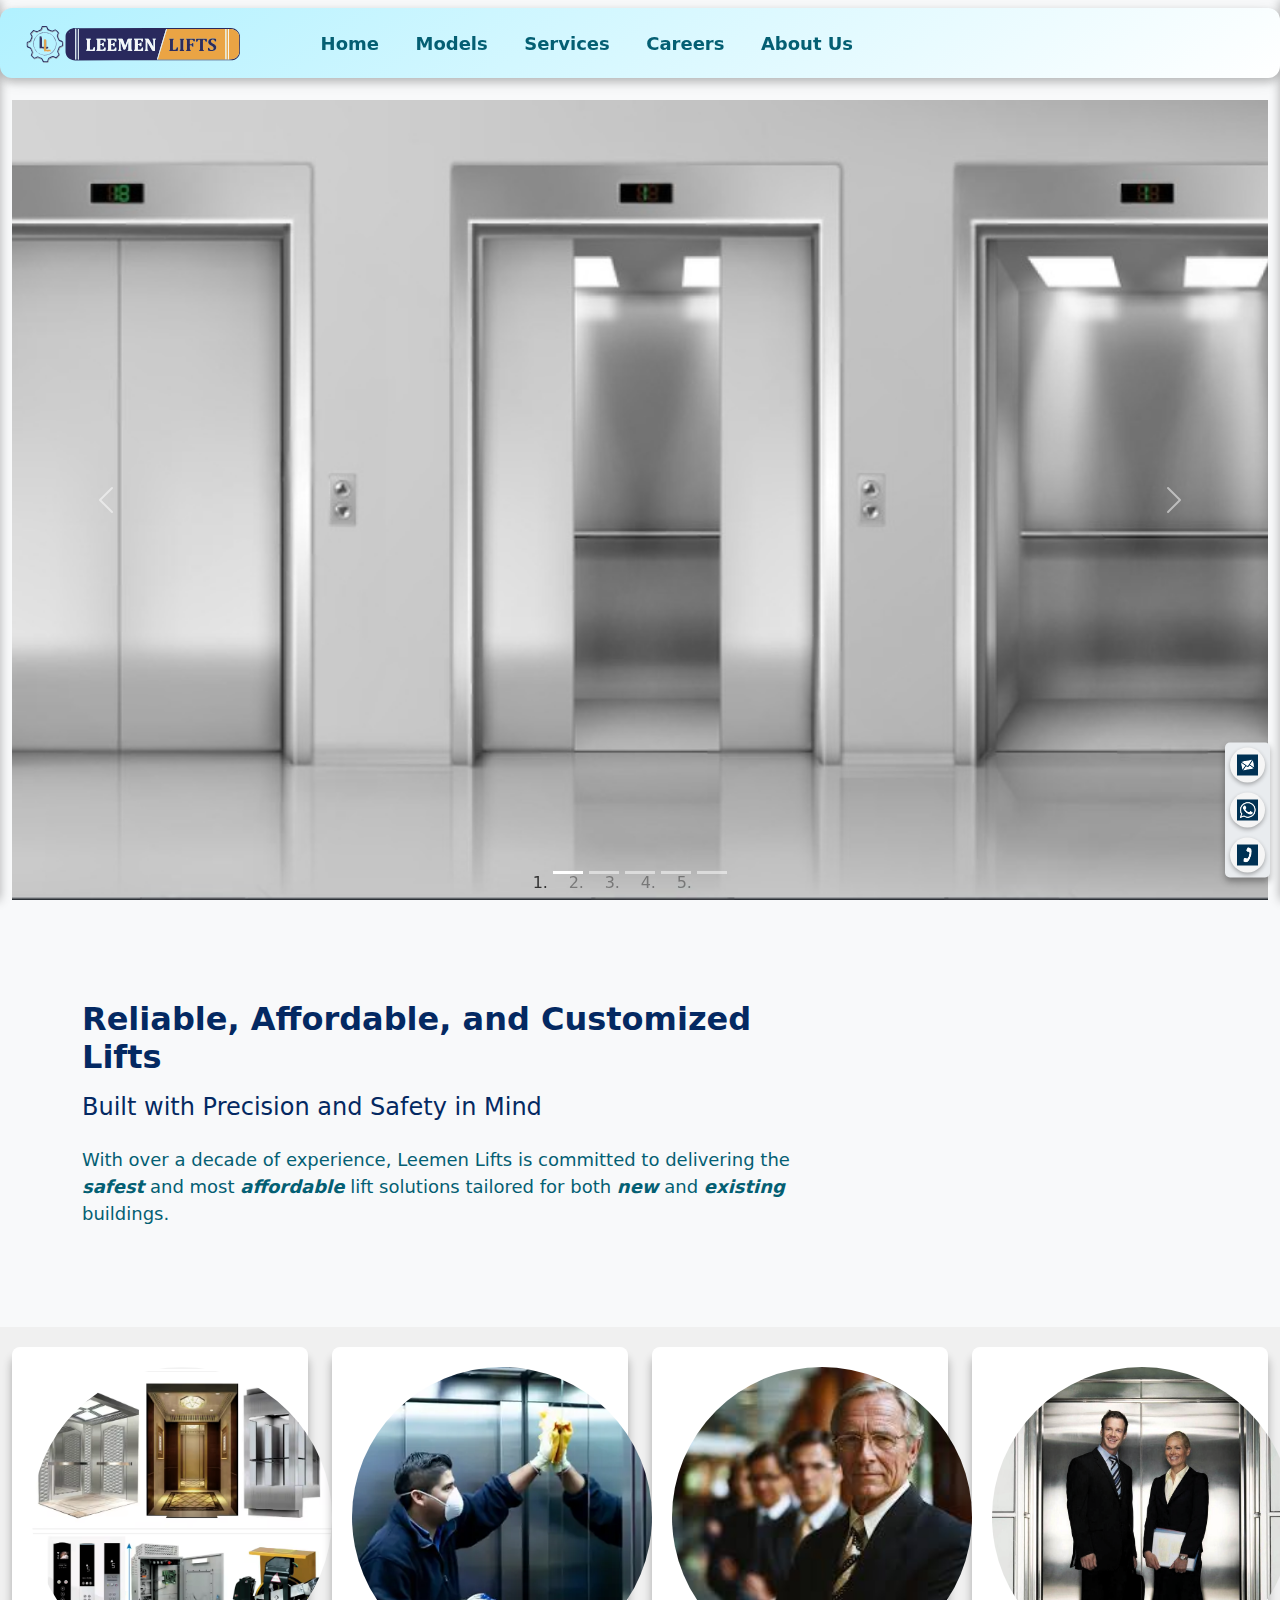
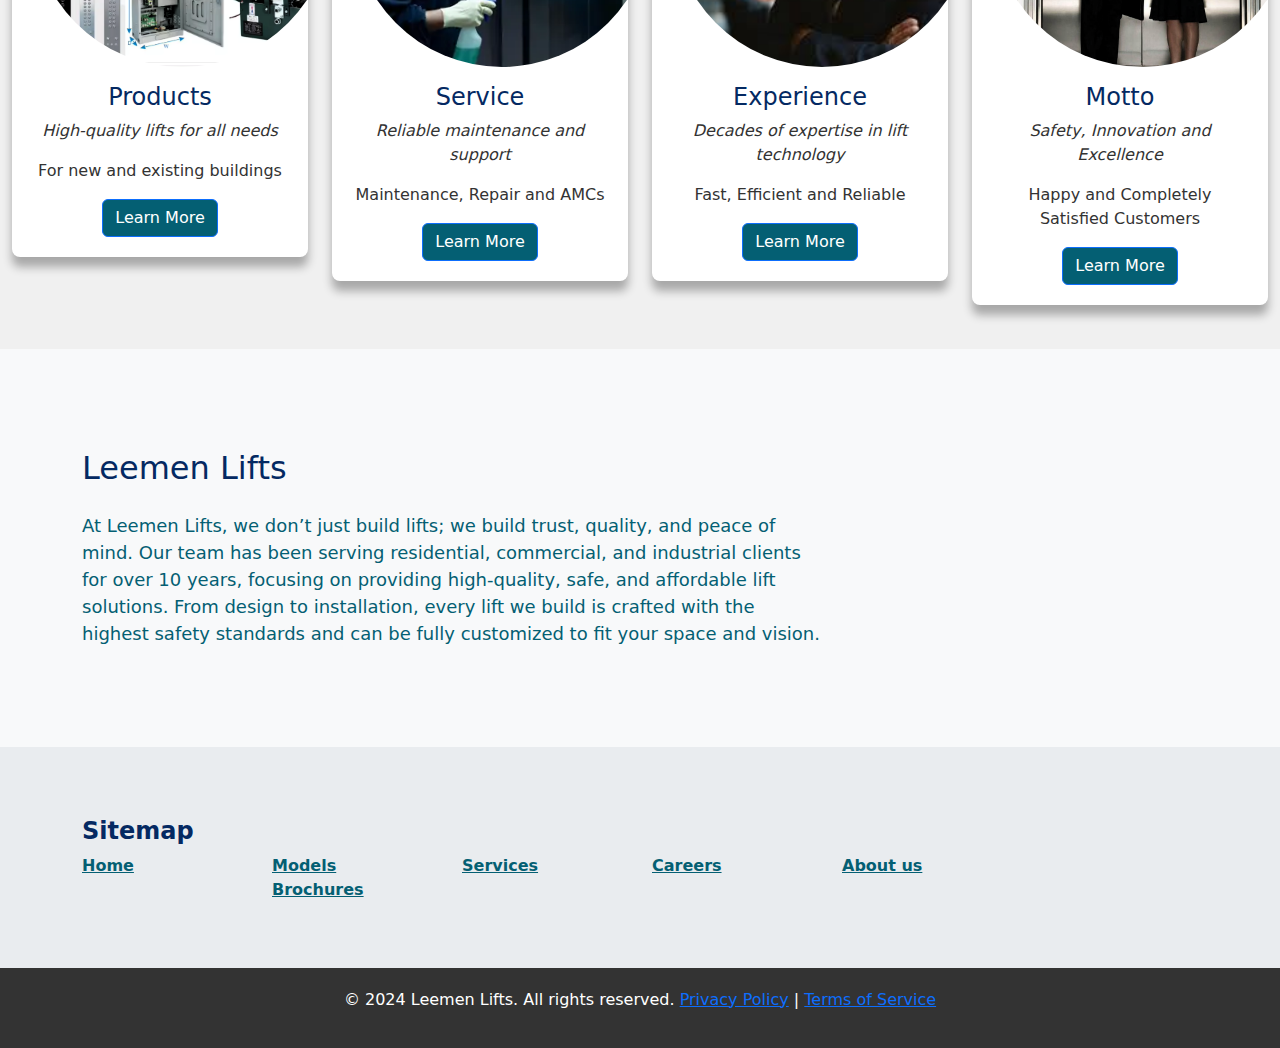
==== commit f95f2d40: "spelling change" ====
--- a/index.html
+++ b/index.html
@@ -44,7 +44,7 @@
 <!-- Navbar -->
 <div class="container-fluid">
     <nav class="navbar navbar-expand-lg navbar-light bg-light fixed-top">
-        <a class="navbar-brand" href="index.html">
+        <a class="navbar-brand" href="https://sriramaiml.github.io/index.html">
             <img src="home/images/lllogo.svg" alt="Leemen Lifts Logo" height="50">
         </a>
         <button class="navbar-toggler" type="button" data-bs-toggle="collapse" data-bs-target="#navbarNav" aria-controls="navbarNav" aria-expanded="false" aria-label="Toggle navigation">
@@ -162,7 +162,7 @@
                     <img src="home/images/home_happy_customer.png" alt="Motto">
                     <h4 class="mt-3">Motto</h5>
                     <p><em>Safety, Innovation and Excellence</em></p>
-                    <p>Happy and Completly Satisfied Customers</p>
+                    <p>Happy and Completely Satisfied Customers</p>
                     <a href="about_us/aboutus.html">
                         <button class="btn btn-primary">Learn More</button>
                     </a>
--- a/home/home_styles.css
+++ b/home/home_styles.css
@@ -185,7 +185,7 @@
     background-color: rgba(255, 255, 255, 0.7); /* Glass effect */
     border: 20px solid #88a3c7; /* Steel frame effect */
     box-shadow: 0 0 10px rgba(0, 0, 0, 0.3); /* Subtle shadow for realism */
-    transition: all 3s ease-in-out; /* Smooth animation */
+    transition: all 2s ease-in-out; /* Smooth animation */
 }
 
 
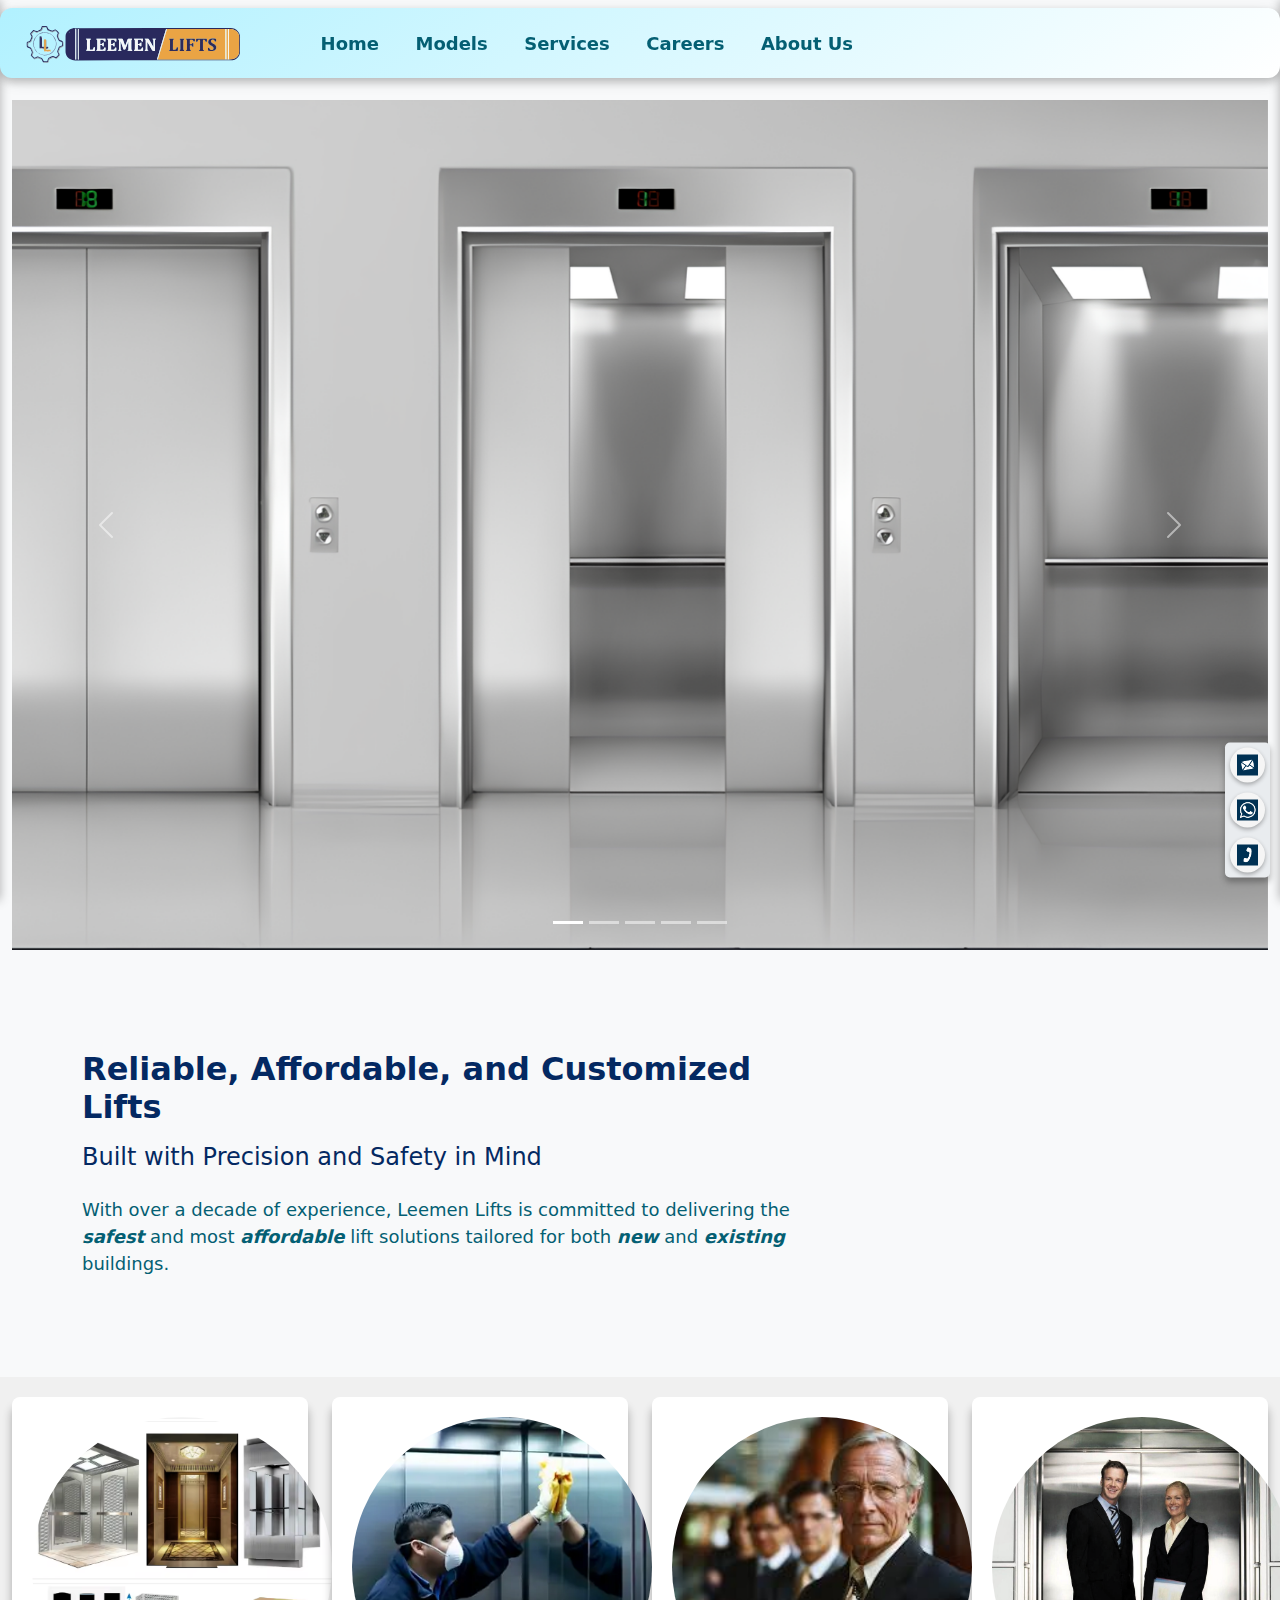
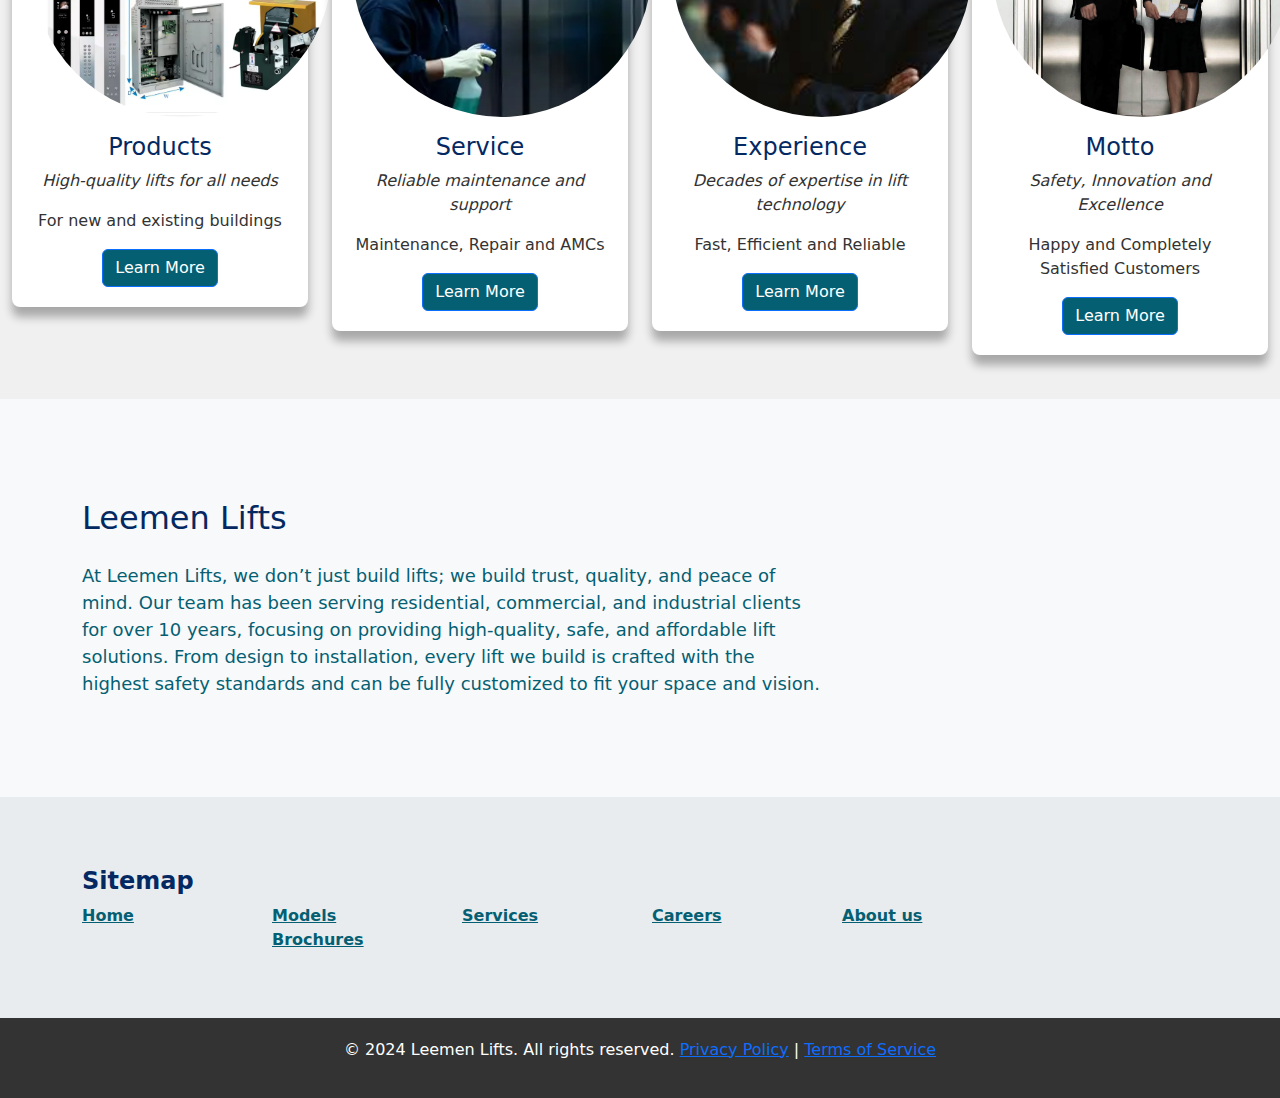
==== commit c468aa82: "Add V2" ====
--- a/index.html
+++ b/index.html
@@ -8,7 +8,8 @@
     <meta name="viewport" content="width=device-width, initial-scale=1.0">
     <title>Leemen Lifts - Home</title>
     <link rel="icon" type="image/x-icon" href="home/images/favicon.svg">
-    <link href="https://cdn.jsdelivr.net/npm/bootstrap@5.3.0-alpha1/dist/css/bootstrap.min.css" rel="stylesheet">
+    <!-- <link href="https://cdn.jsdelivr.net/npm/bootstrap@5.3.0-alpha1/dist/css/bootstrap.min.css" rel="stylesheet"> -->
+    <link href="https://cdn.jsdelivr.net/npm/bootstrap@5.3.2/dist/css/bootstrap.min.css" rel="stylesheet">
     <link rel="stylesheet" href="home/home_styles.css">
 </head>
 
@@ -44,7 +45,7 @@
 <!-- Navbar -->
 <div class="container-fluid">
     <nav class="navbar navbar-expand-lg navbar-light bg-light fixed-top">
-        <a class="navbar-brand" href="https://sriramaiml.github.io/index.html">
+        <a class="navbar-brand" href="index.html">
             <img src="home/images/lllogo.svg" alt="Leemen Lifts Logo" height="50">
         </a>
         <button class="navbar-toggler" type="button" data-bs-toggle="collapse" data-bs-target="#navbarNav" aria-controls="navbarNav" aria-expanded="false" aria-label="Toggle navigation">
@@ -68,40 +69,41 @@
 <!-- Carousel -->
 <div class="container-fluid custom-carousel-gap">
     <div id="carouselExampleIndicators" class="carousel slide" data-bs-ride="carousel" data-bs-interval="4000" data-bs-pause="false">
-        <ol class="carousel-indicators">
-            <li data-bs-target="#carouselExampleIndicators" data-bs-slide-to="0" class="active"></li>
-            <li data-bs-target="#carouselExampleIndicators" data-bs-slide-to="1"></li>
-            <li data-bs-target="#carouselExampleIndicators" data-bs-slide-to="2"></li>
-            <li data-bs-target="#carouselExampleIndicators" data-bs-slide-to="3"></li>
-            <li data-bs-target="#carouselExampleIndicators" data-bs-slide-to="4"></li>
-        </ol>
+        <div class="carousel-indicators">
+            <button type="button" data-bs-target="#carouselExampleIndicators" data-bs-slide-to="0" class="active" aria-current="true" aria-label="Slide 1"></button>
+            <button type="button" data-bs-target="#carouselExampleIndicators" data-bs-slide-to="1" aria-label="Slide 2"></button>
+            <button type="button" data-bs-target="#carouselExampleIndicators" data-bs-slide-to="2" aria-label="Slide 3"></button>
+            <button type="button" data-bs-target="#carouselExampleIndicators" data-bs-slide-to="3" aria-label="Slide 4"></button>
+            <button type="button" data-bs-target="#carouselExampleIndicators" data-bs-slide-to="4" aria-label="Slide 5"></button>
+        </div>
         <div class="carousel-inner">
             <div class="carousel-item active">
                 <img src="home/images/home_carousel_1.png" class="d-block w-100" alt="Slide 1">
             </div>
             <div class="carousel-item">
-                <img src="home/images/home_carousel_2.png" class="d-block w-100" alt="Slide 2">
-            </div>
-            <div class="carousel-item">
-                <img src="home/images/home_carousel_3.png" class="d-block w-100" alt="Slide 3">
+                <img src="home/images/home_carousel_2.jpg" class="d-block w-100" alt="Slide 2">
+            </div>
+            <div class="carousel-item">
+                <img src="home/images/home_carousel_3.jpg" class="d-block w-100" alt="Slide 3">
             </div>
             <div class="carousel-item">
                 <img src="home/images/home_carousel_4.png" class="d-block w-100" alt="Slide 4">
             </div>
             <div class="carousel-item">
-                <img src="home/images/home_carousel_5.png" class="d-block w-100" alt="Slide 4">
-            </div>
-        </div>
-        <a class="carousel-control-prev" href="#carouselExampleIndicators" role="button" data-bs-slide="prev">
+                <img src="home/images/home_carousel_5.png" class="d-block w-100" alt="Slide 5">
+            </div>
+        </div>
+        <button class="carousel-control-prev" type="button" data-bs-target="#carouselExampleIndicators" data-bs-slide="prev">
             <span class="carousel-control-prev-icon" aria-hidden="true"></span>
             <span class="visually-hidden">Previous</span>
-        </a>
-        <a class="carousel-control-next" href="#carouselExampleIndicators" role="button" data-bs-slide="next">
+        </button>
+        <button class="carousel-control-next" type="button" data-bs-target="#carouselExampleIndicators" data-bs-slide="next">
             <span class="carousel-control-next-icon" aria-hidden="true"></span>
             <span class="visually-hidden">Next</span>
-        </a>
-    </div>
-</div>
+        </button>
+    </div>
+</div>
+
 
 
 
@@ -233,7 +235,9 @@
 <script src="https://code.jquery.com/jquery-3.5.1.min.js"></script>
 <script src="https://cdn.jsdelivr.net/npm/@popperjs/core@2.5.4/dist/umd/popper.min.js"></script>
 <script src="https://stackpath.bootstrapcdn.com/bootstrap/4.5.2/js/bootstrap.min.js"></script>
-<script src="https://cdn.jsdelivr.net/npm/bootstrap@5.3.1/dist/js/bootstrap.bundle.min.js"></script>
+<!-- <script src="https://cdn.jsdelivr.net/npm/bootstrap@5.3.1/dist/js/bootstrap.bundle.min.js"></script> -->
+<script src="https://cdn.jsdelivr.net/npm/bootstrap@5.3.2/dist/js/bootstrap.bundle.min.js"></script>
+
 <script src="home/home_script.js"></script>
 </body>
 </html> 
--- a/home/home_styles.css
+++ b/home/home_styles.css
@@ -45,7 +45,7 @@
 
 
 .carousel-item img {
-    height: 800px;
+    height: 850px;
     width: 1200px;
     object-fit: cover;
 }
@@ -185,18 +185,25 @@
     background-color: rgba(255, 255, 255, 0.7); /* Glass effect */
     border: 20px solid #88a3c7; /* Steel frame effect */
     box-shadow: 0 0 10px rgba(0, 0, 0, 0.3); /* Subtle shadow for realism */
-    transition: all 2s ease-in-out; /* Smooth animation */
+    transition: all 3s ease-in-out; /* Smooth animation */
 }
 
 
 .left {
     left: 0;
-    border-right: 50px solid #88a3c7; /* Shared border between doors */
-}
+    border-right-width: 70px; /* Specifies the border width */
+    border-right-style:solid; /* Sets the border style to solid (required for border image) */
+    border-image-source: url('../home/images/steell.jpg'); /* Specifies the border image source */
+    border-image-slice: 1000; /* Defines how the image is sliced (adjust this as needed) */
+}
+
 
 .right {
     right: 0;
-    border-left: 50px solid #88a3c7; /* Shared border between doors */
+    border-left-width: 70px; /* Specifies the border width */
+    border-left-style:solid; /* Sets the border style to solid (required for border image) */
+    border-image-source: url('../home/images/steell.jpg'); /* Specifies the border image source */
+    border-image-slice: 1000; /* Defines how the image is sliced (adjust this as needed) */
 }
 
 /* Content styling */
